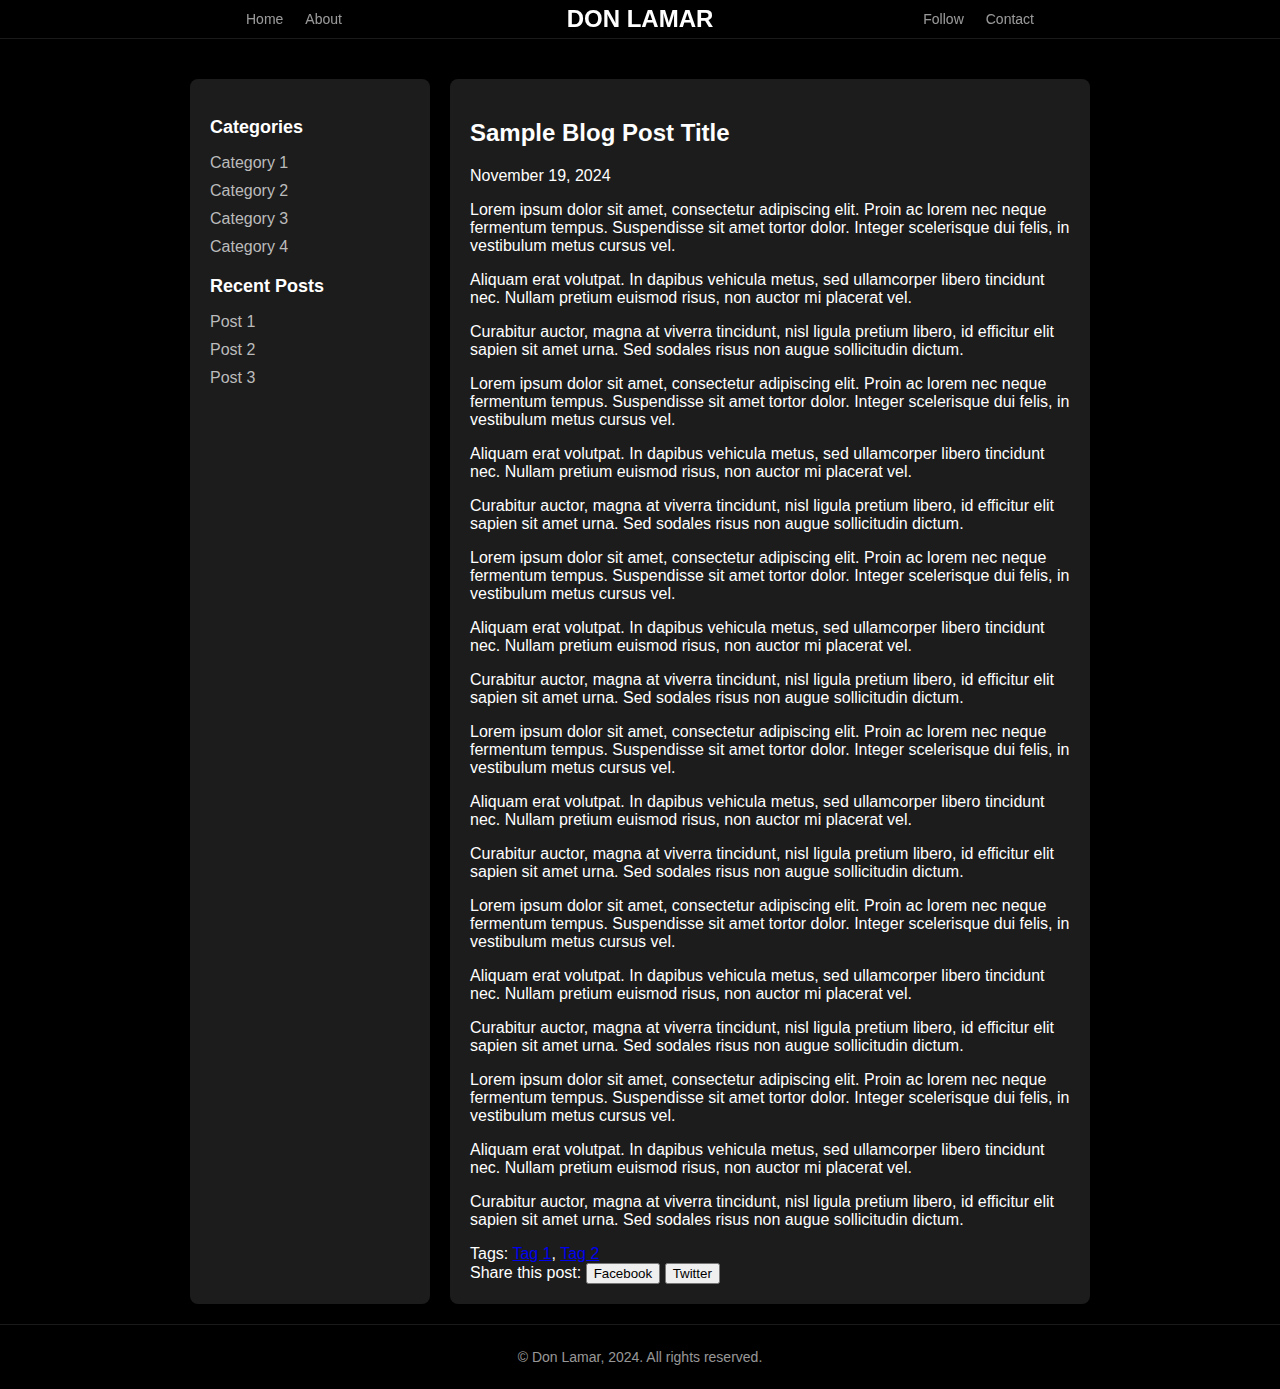
==== pages/html/posts/html/post1.html @ 6c703bad "feature add" ====
<!DOCTYPE html>
<html lang="en">
<head>
    <meta charset="UTF-8">
    <meta name="viewport" content="width=device-width, initial-scale=1.0">
    <title>Don Lamar Blog - Post</title>
    <link rel="stylesheet" href="/pages/css/posts.css">
</head>
<body>
    <div id="app">
        <!-- Navbar -->
        <header class="header">
            <nav class="nav">
                <div class="nav-buttons">
                    <button class="nav-button" onclick="window.location.href='/index.html'">Home</button>
                    <button class="nav-button" onclick="window.location.href='/pages/html/about.html'">About</button>
                </div>
                <h1 class="title">DON LAMAR</h1>
                <div class="nav-buttons">
                    <button class="nav-button" onclick="window.location.href='/pages/html/follow.html'">Follow</button>
                    <button class="nav-button" onclick="window.location.href='/pages/html/contact.html'">Contact</button>
                </div>
            </nav>
        </header>

        <!-- Main Content (Blog Post) -->
        <div class="blog-page-container">
            <!-- Left Sidebar (Post Categories) -->
            <div class="left-sidebar">
                <div class="sidebar-widget">
                    <h3><a href="/pages/html/categories.html">Categories</a></h3>
                    <ul>
                        <li><a href="/pages/html/categories.html?category=1">Category 1</a></li>
                        <li><a href="/pages/html/categories.html?category=2">Category 2</a></li>
                        <li><a href="/pages/html/categories.html?category=3">Category 3</a></li>
                        <li><a href="/pages/html/categories.html?category=4">Category 4</a></li>
                    </ul>                    
                </div>

                <div class="sidebar-widget">
                    <h3>Recent Posts</h3>
                    <ul>
                        <li><a href="#">Post 1</a></li>
                        <li><a href="#">Post 2</a></li>
                        <li><a href="#">Post 3</a></li>
                    </ul>
                </div>
            </div>

            <!-- Main Content (Blog Posts) -->
            <div class="blog-main">
                <div class="blog-posts" id="blog-posts">
                    <!-- Blog posts will be dynamically loaded here -->
                    <article class="post-card">
                        <header class="post-header">
                            <h2 class="post-title">Sample Blog Post Title</h2>
                            <p class="post-date">November 19, 2024</p>
                        </header>

                        <div class="post-content">
                            <p>Lorem ipsum dolor sit amet, consectetur adipiscing elit. Proin ac lorem nec neque fermentum tempus. Suspendisse sit amet tortor dolor. Integer scelerisque dui felis, in vestibulum metus cursus vel.</p>
                            <p>Aliquam erat volutpat. In dapibus vehicula metus, sed ullamcorper libero tincidunt nec. Nullam pretium euismod risus, non auctor mi placerat vel.</p>
                            <p>Curabitur auctor, magna at viverra tincidunt, nisl ligula pretium libero, id efficitur elit sapien sit amet urna. Sed sodales risus non augue sollicitudin dictum.</p>
                            <p>Lorem ipsum dolor sit amet, consectetur adipiscing elit. Proin ac lorem nec neque fermentum tempus. Suspendisse sit amet tortor dolor. Integer scelerisque dui felis, in vestibulum metus cursus vel.</p>
                            <p>Aliquam erat volutpat. In dapibus vehicula metus, sed ullamcorper libero tincidunt nec. Nullam pretium euismod risus, non auctor mi placerat vel.</p>
                            <p>Curabitur auctor, magna at viverra tincidunt, nisl ligula pretium libero, id efficitur elit sapien sit amet urna. Sed sodales risus non augue sollicitudin dictum.</p>
                            <p>Lorem ipsum dolor sit amet, consectetur adipiscing elit. Proin ac lorem nec neque fermentum tempus. Suspendisse sit amet tortor dolor. Integer scelerisque dui felis, in vestibulum metus cursus vel.</p>
                            <p>Aliquam erat volutpat. In dapibus vehicula metus, sed ullamcorper libero tincidunt nec. Nullam pretium euismod risus, non auctor mi placerat vel.</p>
                            <p>Curabitur auctor, magna at viverra tincidunt, nisl ligula pretium libero, id efficitur elit sapien sit amet urna. Sed sodales risus non augue sollicitudin dictum.</p>
                            <p>Lorem ipsum dolor sit amet, consectetur adipiscing elit. Proin ac lorem nec neque fermentum tempus. Suspendisse sit amet tortor dolor. Integer scelerisque dui felis, in vestibulum metus cursus vel.</p>
                            <p>Aliquam erat volutpat. In dapibus vehicula metus, sed ullamcorper libero tincidunt nec. Nullam pretium euismod risus, non auctor mi placerat vel.</p>
                            <p>Curabitur auctor, magna at viverra tincidunt, nisl ligula pretium libero, id efficitur elit sapien sit amet urna. Sed sodales risus non augue sollicitudin dictum.</p>
                            <p>Lorem ipsum dolor sit amet, consectetur adipiscing elit. Proin ac lorem nec neque fermentum tempus. Suspendisse sit amet tortor dolor. Integer scelerisque dui felis, in vestibulum metus cursus vel.</p>
                            <p>Aliquam erat volutpat. In dapibus vehicula metus, sed ullamcorper libero tincidunt nec. Nullam pretium euismod risus, non auctor mi placerat vel.</p>
                            <p>Curabitur auctor, magna at viverra tincidunt, nisl ligula pretium libero, id efficitur elit sapien sit amet urna. Sed sodales risus non augue sollicitudin dictum.</p>
                            <p>Lorem ipsum dolor sit amet, consectetur adipiscing elit. Proin ac lorem nec neque fermentum tempus. Suspendisse sit amet tortor dolor. Integer scelerisque dui felis, in vestibulum metus cursus vel.</p>
                            <p>Aliquam erat volutpat. In dapibus vehicula metus, sed ullamcorper libero tincidunt nec. Nullam pretium euismod risus, non auctor mi placerat vel.</p>
                            <p>Curabitur auctor, magna at viverra tincidunt, nisl ligula pretium libero, id efficitur elit sapien sit amet urna. Sed sodales risus non augue sollicitudin dictum.</p>
                        </div>

                        <footer class="post-footer">
                            <div class="post-tags">
                                <span>Tags: </span><a href="#">Tag 1</a>, <a href="#">Tag 2</a>
                            </div>
                            <div class="post-share">
                                <span>Share this post: </span>
                                <button class="button">Facebook</button>
                                <button class="button">Twitter</button>
                            </div>
                        </footer>
                    </article>
                </div>
            </div>
        </div>

        <!-- Footer Section -->
        <footer class="footer">
            <p>&copy; Don Lamar, 2024. All rights reserved.</p>
        </footer>
    </div>

    <script src="/pages/js/blog.js"></script>
</body>
</html>
---- pages/css/posts.css ----
/* General Styling */
body {
    margin: 0;
    font-family: Arial, sans-serif;
    background-color: #000;
    color: #fff;
    display: flex;
    flex-direction: column;
    min-height: 100vh;
}

/* Main container setup to allow sticky footer */
#app {
    display: flex;
    flex-direction: column;
    flex: 1;
}

/* Header */
.header {
    position: sticky;
    top: 0;
    z-index: 10;
    background: rgba(0, 0, 0, 0.8);
    backdrop-filter: blur(10px);
    border-bottom: 1px solid rgba(255, 255, 255, 0.1);
}

.nav {
    display: flex;
    justify-content: space-between;
    align-items: center;
    max-width: 800px;
    margin: 0 auto;
    padding: 10px 20px;
}

.title {
    font-size: 24px;
    font-weight: bold;
    position: absolute;
    left: 50%;
    transform: translateX(-50%);
}

/* Navigation Buttons */
.nav-buttons {
    display: flex;
    gap: 10px;
}

.nav-button {
    background: none;
    border: none;
    color: rgba(255, 255, 255, 0.6);
    font-size: 14px;
    cursor: pointer;
    transition: color 0.2s;
}

.nav-button:hover,
.nav-button.active {
    color: #fff;
}

/* Blog Page Layout */
.blog-page-container {
    display: flex;
    justify-content: space-between;
    padding: 20px;  /* Reduced top padding */
    max-width: 900px;
    margin: 0 auto;
    margin-top: 20px;  /* Added a little margin to avoid content sticking to top */
}

/* Left Sidebar (Categories) */
.left-sidebar {
    flex: 0 0 200px;  /* Fixed width */
    background-color: #1c1c1c;
    padding: 20px;
    margin-right: 20x;
    box-shadow: 0 2px 10px rgba(0, 0, 0, 0.1);
    border-radius: 8px;
}

.sidebar-widget {
    margin-bottom: 20px;
}

.sidebar-widget h3 {
    font-size: 18px;
    margin-bottom: 10px;
    color: #fff;
}

.sidebar-widget ul {
    list-style: none;
    padding: 0;
}

.sidebar-widget ul li {
    margin-bottom: 10px;
}

.sidebar-widget ul li a {
    text-decoration: none;
    color: #bbb;
}

.sidebar-widget ul li a:hover {
    color: #fff;
}

/* Remove default link styles for the Categories title */
.sidebar-widget h3 a {
    text-decoration: none;  /* Remove underline */
    color: inherit;         /* Inherit the color from the parent (same as h3) */
}

/* Optionally, you can add a hover effect if desired */
.sidebar-widget h3 a:hover {
    color: #fff;  /* Change the color on hover */
}

/* Keep the other links under categories styled as before */
.sidebar-widget ul li a {
    text-decoration: none;
    color: #bbb;
}

.sidebar-widget ul li a:hover {
    color: #fff;
}


/* Main Blog Section */
.blog-main {
    flex: 1;
    margin-left: 20px;
    background-color: #1c1c1c;
    padding: 20px;
    border-radius: 8px;
    box-shadow: 0 2px 10px rgba(0, 0, 0, 0.1);
}

/* Blog Post */
.blog-post {
    margin-bottom: 20px;
    border-bottom: 1px solid #444;
    padding-bottom: 20px;
}

.blog-post h2 {
    font-size: 24px;
    font-weight: bold;
    color: #fff;
}

.blog-post p {
    font-size: 16px;
    color: #bbb;
}

/* Footer Styling */
.footer {
    position: relative;
    bottom: 0;
    width: 100%;
    text-align: center;
    padding: 10px 0;
    border-top: 1px solid rgba(255, 255, 255, 0.1);
    font-size: 14px;
    color: rgba(255, 255, 255, 0.6);
}

/* Ensure footer stays at the bottom */
body {
    display: flex;
    flex-direction: column;
    min-height: 100vh;
}

#app {
    flex: 1;
    display: flex;
    flex-direction: column;
}

.footer {
    margin-top: auto;
}


/* Hover effect for blog post */
.blog-post:hover {
    background-color: #333;
    cursor: pointer;
}

/* Responsive Layout */
@media (max-width: 768px) {
    .blog-page-container {
        flex-direction: column;
        padding: 10px;
    }

    .left-sidebar {
        flex: 1;
        margin-bottom: 20px;
    }

    .blog-main {
        margin-left: 0;
    }

    header nav {
        font-size: 14px;
    }
}
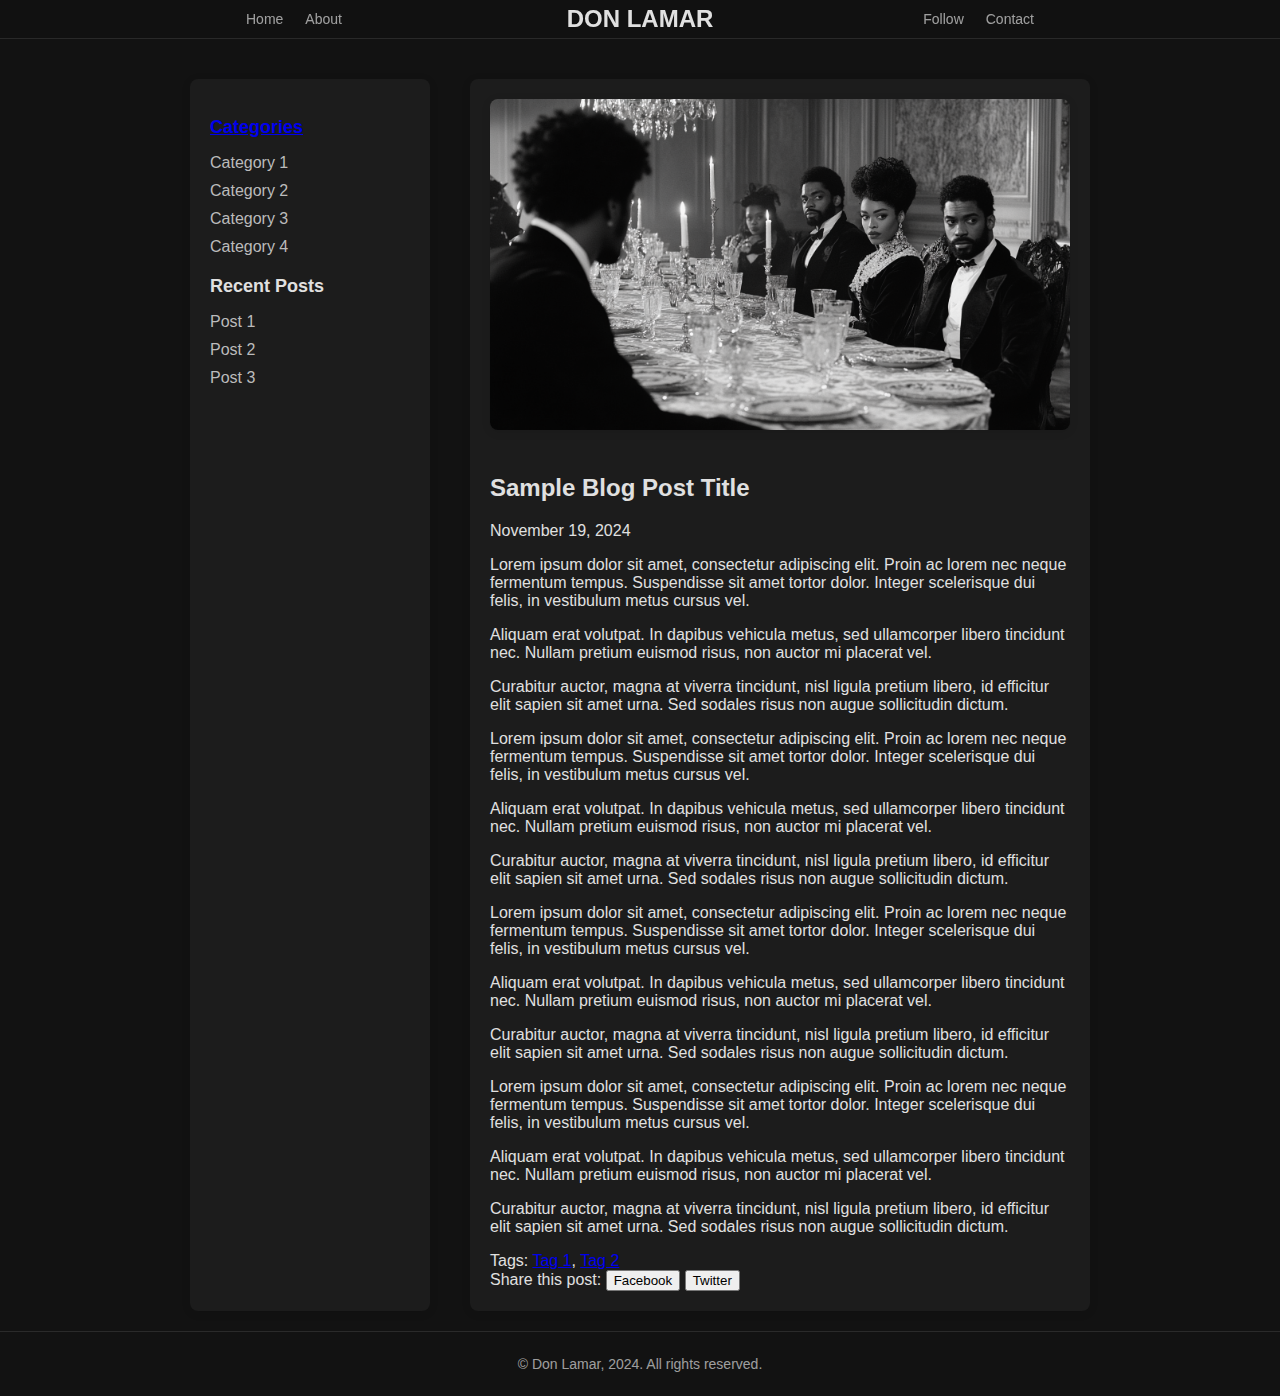
==== commit ca939099: "visiual update matte black" ====
--- a/pages/html/posts/html/post1.html
+++ b/pages/html/posts/html/post1.html
@@ -53,17 +53,13 @@
                     <!-- Blog posts will be dynamically loaded here -->
                     <article class="post-card">
                         <header class="post-header">
+                            <!-- Image at the top of the post -->
+                            <img src="/assets/thumbnails/thumbnail1.png" alt="Post Thumbnail" class="post-thumbnail">
                             <h2 class="post-title">Sample Blog Post Title</h2>
                             <p class="post-date">November 19, 2024</p>
                         </header>
 
                         <div class="post-content">
-                            <p>Lorem ipsum dolor sit amet, consectetur adipiscing elit. Proin ac lorem nec neque fermentum tempus. Suspendisse sit amet tortor dolor. Integer scelerisque dui felis, in vestibulum metus cursus vel.</p>
-                            <p>Aliquam erat volutpat. In dapibus vehicula metus, sed ullamcorper libero tincidunt nec. Nullam pretium euismod risus, non auctor mi placerat vel.</p>
-                            <p>Curabitur auctor, magna at viverra tincidunt, nisl ligula pretium libero, id efficitur elit sapien sit amet urna. Sed sodales risus non augue sollicitudin dictum.</p>
-                            <p>Lorem ipsum dolor sit amet, consectetur adipiscing elit. Proin ac lorem nec neque fermentum tempus. Suspendisse sit amet tortor dolor. Integer scelerisque dui felis, in vestibulum metus cursus vel.</p>
-                            <p>Aliquam erat volutpat. In dapibus vehicula metus, sed ullamcorper libero tincidunt nec. Nullam pretium euismod risus, non auctor mi placerat vel.</p>
-                            <p>Curabitur auctor, magna at viverra tincidunt, nisl ligula pretium libero, id efficitur elit sapien sit amet urna. Sed sodales risus non augue sollicitudin dictum.</p>
                             <p>Lorem ipsum dolor sit amet, consectetur adipiscing elit. Proin ac lorem nec neque fermentum tempus. Suspendisse sit amet tortor dolor. Integer scelerisque dui felis, in vestibulum metus cursus vel.</p>
                             <p>Aliquam erat volutpat. In dapibus vehicula metus, sed ullamcorper libero tincidunt nec. Nullam pretium euismod risus, non auctor mi placerat vel.</p>
                             <p>Curabitur auctor, magna at viverra tincidunt, nisl ligula pretium libero, id efficitur elit sapien sit amet urna. Sed sodales risus non augue sollicitudin dictum.</p>
--- a/pages/css/posts.css
+++ b/pages/css/posts.css
@@ -2,8 +2,8 @@
 body {
     margin: 0;
     font-family: Arial, sans-serif;
-    background-color: #000;
-    color: #fff;
+    background-color: #121212; /* Updated to match the new theme */
+    color: #e0e0e0; /* Light grey text for contrast */
     display: flex;
     flex-direction: column;
     min-height: 100vh;
@@ -21,7 +21,7 @@
     position: sticky;
     top: 0;
     z-index: 10;
-    background: rgba(0, 0, 0, 0.8);
+    background: rgba(18, 18, 18, 0.8); /* Darker background, similar to new theme */
     backdrop-filter: blur(10px);
     border-bottom: 1px solid rgba(255, 255, 255, 0.1);
 }
@@ -67,18 +67,18 @@
 .blog-page-container {
     display: flex;
     justify-content: space-between;
-    padding: 20px;  /* Reduced top padding */
+    padding: 20px;
     max-width: 900px;
     margin: 0 auto;
-    margin-top: 20px;  /* Added a little margin to avoid content sticking to top */
+    margin-top: 20px;
 }
 
 /* Left Sidebar (Categories) */
 .left-sidebar {
-    flex: 0 0 200px;  /* Fixed width */
-    background-color: #1c1c1c;
+    flex: 0 0 200px;
+    background-color: #1c1c1c; /* Matches the darker sidebar background */
     padding: 20px;
-    margin-right: 20x;
+    margin-right: 20px;
     box-shadow: 0 2px 10px rgba(0, 0, 0, 0.1);
     border-radius: 8px;
 }
@@ -90,7 +90,7 @@
 .sidebar-widget h3 {
     font-size: 18px;
     margin-bottom: 10px;
-    color: #fff;
+    color: #e0e0e0; /* Light grey for consistency */
 }
 
 .sidebar-widget ul {
@@ -110,34 +110,12 @@
 .sidebar-widget ul li a:hover {
     color: #fff;
 }
-
-/* Remove default link styles for the Categories title */
-.sidebar-widget h3 a {
-    text-decoration: none;  /* Remove underline */
-    color: inherit;         /* Inherit the color from the parent (same as h3) */
-}
-
-/* Optionally, you can add a hover effect if desired */
-.sidebar-widget h3 a:hover {
-    color: #fff;  /* Change the color on hover */
-}
-
-/* Keep the other links under categories styled as before */
-.sidebar-widget ul li a {
-    text-decoration: none;
-    color: #bbb;
-}
-
-.sidebar-widget ul li a:hover {
-    color: #fff;
-}
-
 
 /* Main Blog Section */
 .blog-main {
     flex: 1;
     margin-left: 20px;
-    background-color: #1c1c1c;
+    background-color: #1c1c1c; /* Matches the main content background */
     padding: 20px;
     border-radius: 8px;
     box-shadow: 0 2px 10px rgba(0, 0, 0, 0.1);
@@ -153,12 +131,12 @@
 .blog-post h2 {
     font-size: 24px;
     font-weight: bold;
-    color: #fff;
+    color: #e0e0e0; /* Light grey text for consistency */
 }
 
 .blog-post p {
     font-size: 16px;
-    color: #bbb;
+    color: #bbb; /* Lighter grey text for readability */
 }
 
 /* Footer Styling */
@@ -190,12 +168,30 @@
     margin-top: auto;
 }
 
-
 /* Hover effect for blog post */
 .blog-post:hover {
     background-color: #333;
     cursor: pointer;
 }
+
+/* Image Styling */
+.post-thumbnail {
+    width: 100%; /* Make the image responsive */
+    height: auto; /* Maintain aspect ratio */
+    border-radius: 8px; /* Rounded corners */
+    box-shadow: 0 2px 10px rgba(0, 0, 0, 0.1); /* Light shadow for a subtle effect */
+    margin-bottom: 20px; /* Space below the image */
+}
+
+/* Optional: Add a maximum width for larger screens */
+@media (min-width: 768px) {
+    .post-thumbnail {
+        max-width: 800px; /* Limit width on larger screens */
+        margin-left: auto;
+        margin-right: auto;
+    }
+}
+
 
 /* Responsive Layout */
 @media (max-width: 768px) {
